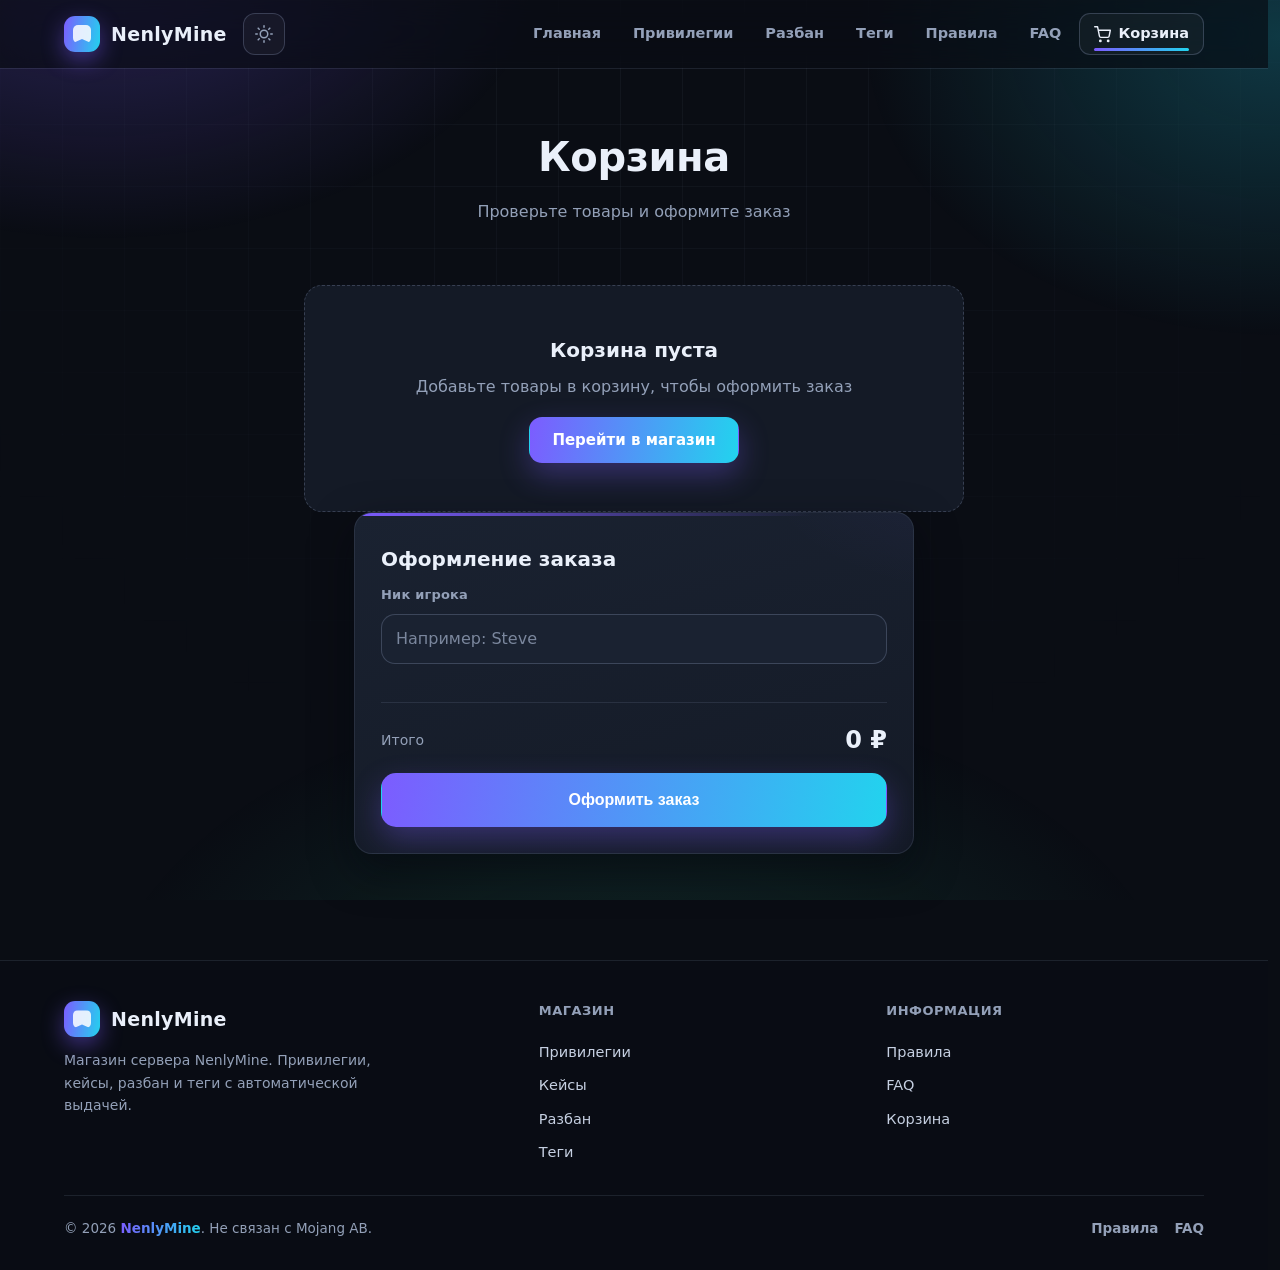
==== cart.html @ 116d7ca2 "Карточки: убрал описания (привилегии/разбан/теги), кнопки вровень; версии файлов для сброса кэша" ====
<!DOCTYPE html>
<html lang="ru">
<head>
    <meta charset="UTF-8">
    <meta name="viewport" content="width=device-width, initial-scale=1.0">
    <title>NenlyMine — Корзина</title>
    <link rel="stylesheet" href="style.css?v=12"><script>try{if(localStorage.getItem('nenlymine-theme')==='light'){document.documentElement.setAttribute('data-theme','light');}}catch(e){}</script>
</head>
<body>
    <header class="site-header">
        <div class="container">
            <a href="index.html" class="logo">
                <span class="logo-block"></span>
                <span class="logo-text">NenlyMine</span>
            </a>
            <button class="theme-toggle" id="themeToggle" type="button" aria-label="Переключить тему">
                <svg class="icon-moon" viewBox="0 0 24 24" width="18" height="18" fill="none" stroke="currentColor" stroke-width="2" stroke-linecap="round" stroke-linejoin="round"><path d="M21 12.79A9 9 0 1 1 11.21 3 7 7 0 0 0 21 12.79z"/></svg>
                <svg class="icon-sun" viewBox="0 0 24 24" width="18" height="18" fill="none" stroke="currentColor" stroke-width="2" stroke-linecap="round" stroke-linejoin="round"><circle cx="12" cy="12" r="5"/><line x1="12" y1="1" x2="12" y2="3"/><line x1="12" y1="21" x2="12" y2="23"/><line x1="4.22" y1="4.22" x2="5.64" y2="5.64"/><line x1="18.36" y1="18.36" x2="19.78" y2="19.78"/><line x1="1" y1="12" x2="3" y2="12"/><line x1="21" y1="12" x2="23" y2="12"/><line x1="4.22" y1="19.78" x2="5.64" y2="18.36"/><line x1="18.36" y1="5.64" x2="19.78" y2="4.22"/></svg>
            </button>
            <nav class="nav" id="siteNav">
                <a href="index.html">Главная</a>
                <a href="privileges.html">Привилегии</a>
                <a href="unban.html">Разбан</a>
                <a href="titles.html">Теги</a>
                <a href="rules.html">Правила</a>
                <a href="faq.html">FAQ</a>
                <a href="cart.html" class="active cart-link">
                    <svg viewBox="0 0 24 24" width="17" height="17" fill="none" stroke="currentColor" stroke-width="2" stroke-linecap="round" stroke-linejoin="round"><circle cx="9" cy="21" r="1"/><circle cx="20" cy="21" r="1"/><path d="M1 1h4l2.68 13.39a2 2 0 0 0 2 1.61h9.72a2 2 0 0 0 2-1.61L23 6H6"/></svg>
                    <span class="cart-label">Корзина</span>
                    <span id="cartBadge" class="cart-count" style="display:none"></span>
                </a>
            </nav>
            <button class="hamburger" id="menuToggle" type="button" aria-label="Открыть меню" aria-expanded="false">
                <svg class="icon-burger" viewBox="0 0 24 24" width="18" height="18" fill="none" stroke="currentColor" stroke-width="2" stroke-linecap="round"><line x1="4" y1="7" x2="20" y2="7"/><line x1="4" y1="12" x2="20" y2="12"/><line x1="4" y1="17" x2="20" y2="17"/></svg>
                <svg class="icon-close" viewBox="0 0 24 24" width="18" height="18" fill="none" stroke="currentColor" stroke-width="2" stroke-linecap="round"><line x1="6" y1="6" x2="18" y2="18"/><line x1="18" y1="6" x2="6" y2="18"/></svg>
            </button>
        </div>
    </header>

    <main>
        <section class="page-hero">
            <div class="container">
                <h1 class="page-hero-title">Корзина</h1>
                <p class="page-hero-sub">Проверьте товары и оформите заказ</p>
            </div>
        </section>

        <section class="section">
            <div class="container container-narrow">
                <div class="cart-page">
                    <div id="cartEmpty" class="cart-empty">
                        <h3>Корзина пуста</h3>
                        <p>Добавьте товары в корзину, чтобы оформить заказ</p>
                        <a href="privileges.html" class="btn btn-primary" style="margin-top:18px">Перейти в магазин</a>
                    </div>

                    <div id="cartList"></div>

                    <form id="orderForm" class="form-card">
                        <div class="card">
                            <h3 class="card-title">Оформление заказа</h3>

                            <div class="form-line">
                                <label for="nick">Ник игрока</label>
                                <input id="nick" name="nick" type="text" placeholder="Например: Steve" autocomplete="off" required>
                            </div>

                            <div id="qtyWrap" class="form-line" style="display:none">
                                <label for="qty">Количество кейсов</label>
                                <input id="qty" name="qty" type="number" min="1" max="999" value="1" inputmode="numeric">
                                <small class="form-hint">Применяется к каждому кейсу в корзине. С промокодом будет начислен бонус.</small>
                            </div>

                            <div id="promoWrap" class="form-line" style="display:none">
                                <label for="promo">Промокод</label>
                                <input id="promo" name="promo" type="text" placeholder="Необязательно" autocomplete="off" spellcheck="false">
                            </div>

                            <div class="cart-summary">
                                <div class="line">
                                    <span>Итого</span>
                                    <span class="price-total" id="cartSum">0 ₽</span>
                                </div>
                            </div>

                            <button type="submit" class="btn btn-primary btn-big">Оформить заказ</button>
                            <div id="orderResult" class="order-result"></div>
                        </div>
                    </form>
                </div>
            </div>
        </section>
    </main>

    <footer class="site-footer">
        <div class="container">
            <div class="footer-grid">
                <div class="footer-brand-col">
                    <a href="index.html" class="logo">
                        <span class="logo-block"></span>
                        <span class="logo-text">NenlyMine</span>
                    </a>
                    <p class="footer-about">Магазин сервера NenlyMine. Привилегии, кейсы, разбан и теги с автоматической выдачей.</p>
                </div>
                <div class="footer-col">
                    <h4>Магазин</h4>
                    <a href="privileges.html">Привилегии</a>
                    <a href="privileges.html#cases">Кейсы</a>
                    <a href="unban.html">Разбан</a>
                    <a href="titles.html">Теги</a>
                </div>
                <div class="footer-col">
                    <h4>Информация</h4>
                    <a href="rules.html">Правила</a>
                    <a href="faq.html">FAQ</a>
                    <a href="cart.html">Корзина</a>
                </div>
            </div>
            <div class="footer-bottom">
                <p class="footer-note">© 2026 <span class="footer-brand">NenlyMine</span>. Не связан с Mojang AB.</p>
                <div class="footer-links">
                    <a href="rules.html">Правила</a>
                    <a href="faq.html">FAQ</a>
                </div>
            </div>
        </div>
    </footer>

    <script src="script.js?v=2"></script>
</body>
</html>
---- style.css ----
/* ============================================================================
   NenlyMine — единая таблица стилей (рестайл v2)
   По умолчанию тёмная «неоновая» тема, светлая — при data-theme="light".
   Переключение темы в script.js / инлайновым скриптом в <head>.
   ========================================================================== */

/* ---------- Токены: тёмная тема (по умолчанию) ---------- */
:root {
    --bg: #0A0D14;
    --bg-2: #0E131C;
    --panel: #141A26;
    --panel-2: #1A2231;
    --panel-3: #202a3b;
    --border: rgba(148, 163, 196, 0.14);
    --border-strong: rgba(148, 163, 196, 0.28);
    --hover: rgba(255, 255, 255, 0.05);

    --text: #EAF0FA;
    --text-soft: #C6D0E2;
    --muted: #93A0B8;

    --a1: #7C5CFF;
    --a2: #22D3EE;
    --a3: #34D399;
    --gold: #F5C451;
    --red: #FF6B6B;

    --grad: linear-gradient(100deg, #7C5CFF, #22D3EE);
    --grad-warm: linear-gradient(100deg, #F5C451, #FF8A5B);
    --grad-main: var(--grad);

    --glow-a: rgba(124, 92, 255, 0.30);
    --glow-b: rgba(34, 211, 238, 0.22);
    --glow-c: rgba(52, 211, 153, 0.16);

    --shadow-soft: 0 16px 40px rgba(3, 6, 14, 0.5);
    --shadow-hover: 0 26px 60px rgba(3, 6, 14, 0.65);
    --shadow-color: rgba(3, 6, 14, 0.55);

    --header-bg: rgba(10, 13, 20, 0.72);
    --footer-bg: rgba(10, 13, 20, 0.55);
    --icon-btn-bg: rgba(255, 255, 255, 0.04);
    --badge-bg: rgba(255, 255, 255, 0.05);
    --green-soft: rgba(52, 211, 153, 0.14);
    --green-soft-i: rgba(124, 92, 255, 0.45);
    --mask-fade: var(--bg);

    --scroll-thumb: #2A3444;
    --scroll-thumb-hover: #3A4658;

    /* Цвета привилегий */
    --mc-green: #62D158;
    --mc-gold: #F5C451;
    --mc-cyan: #5EE7E7;
    --mc-yellow: #F0D54F;
    --mc-pink: #FF8CFF;
    --mc-purple: #C77AFF;
    --mc-light: #62D158;
    --mc-red: #FF6B6B;
    --mc-dark: #EAF0FA;

    --mc-premium: #62D158;
    --mc-creative: #F5C451;
    --mc-sraj: #5EE7E7;
    --mc-lord: #F0D54F;
    --mc-delux: #FF8CFF;
    --mc-tsar: #FFC94D;
    --mc-imperator: #C77AFF;
    --mc-legenda: #7CFF9E;
    --mc-povelitel: #FF6B6B;
    --mc-vlastelin: #B8C0D0;
    --mc-vladika: #35E0E0;

    --radius: 18px;
    color-scheme: dark;
}

/* ---------- Токены: светлая тема ---------- */
[data-theme="light"] {
    --bg: #F4F6FB;
    --bg-2: #EAEEF7;
    --panel: #FFFFFF;
    --panel-2: #F3F6FC;
    --panel-3: #E9EEF8;
    --border: #E3E8F2;
    --border-strong: #D2DAE9;
    --hover: rgba(20, 30, 60, 0.05);

    --text: #111725;
    --text-soft: #2C3547;
    --muted: #667388;

    --a1: #6A46F0;
    --a2: #0EA5B7;
    --a3: #1F9D6B;
    --gold: #B98500;
    --red: #D84A4A;

    --grad: linear-gradient(100deg, #6A46F0, #0EA5B7);
    --grad-warm: linear-gradient(100deg, #C98A00, #E8722E);

    --glow-a: rgba(106, 70, 240, 0.16);
    --glow-b: rgba(14, 165, 183, 0.14);
    --glow-c: rgba(31, 157, 107, 0.12);

    --shadow-soft: 0 14px 36px rgba(24, 34, 64, 0.10);
    --shadow-hover: 0 22px 54px rgba(24, 34, 64, 0.16);
    --shadow-color: rgba(24, 34, 64, 0.18);

    --header-bg: rgba(244, 246, 251, 0.82);
    --footer-bg: rgba(244, 246, 251, 0.7);
    --icon-btn-bg: #FFFFFF;
    --badge-bg: #EEF2FA;
    --green-soft: rgba(31, 157, 107, 0.12);
    --green-soft-i: rgba(106, 70, 240, 0.35);
    --mask-fade: var(--bg);

    --scroll-thumb: #CFD7E6;
    --scroll-thumb-hover: #B9C3D6;

    --mc-green: #2E8B2E;
    --mc-gold: #C97F00;
    --mc-cyan: #0FA3A3;
    --mc-yellow: #A98F15;
    --mc-pink: #C74FC7;
    --mc-purple: #8F3C9E;
    --mc-light: #2FA52F;
    --mc-red: #A02E2E;
    --mc-dark: #262A31;

    --mc-premium: #2E8B2E;
    --mc-creative: #C97F00;
    --mc-sraj: #0FA3A3;
    --mc-lord: #A98F15;
    --mc-delux: #C74FC7;
    --mc-tsar: #B07A00;
    --mc-imperator: #8F3C9E;
    --mc-legenda: #2E8B2E;
    --mc-povelitel: #A02E2E;
    --mc-vlastelin: #262A31;
    --mc-vladika: #0E7C7C;

    color-scheme: light;
}

/* ---------- Сброс и база ---------- */
* { margin: 0; padding: 0; box-sizing: border-box; }

html {
    -webkit-text-size-adjust: 100%;
    scroll-behavior: smooth;
    scroll-padding-top: 84px;
    -webkit-tap-highlight-color: transparent;
    /* Резервируем место под полосу прокрутки — иначе шапка «дёргается»
       на длинных страницах. */
    scrollbar-gutter: stable;
}

body {
    font-family: "Segoe UI", system-ui, -apple-system, Arial, sans-serif;
    background: var(--bg);
    color: var(--text);
    line-height: 1.6;
    overflow-x: hidden;
    transition: background .3s ease, color .3s ease;
    -webkit-font-smoothing: antialiased;
}

/* Декоративные неоновые пятна и сетка по фону */
body::before {
    content: ""; position: fixed; inset: 0; z-index: -2; pointer-events: none;
    background:
        radial-gradient(760px 520px at 8% -8%, var(--glow-a), transparent 60%),
        radial-gradient(720px 520px at 100% 4%, var(--glow-b), transparent 58%),
        radial-gradient(900px 600px at 50% 118%, var(--glow-c), transparent 62%);
}
body::after {
    content: ""; position: fixed; inset: 0; z-index: -1; pointer-events: none;
    background-image:
        linear-gradient(var(--border) 1px, transparent 1px),
        linear-gradient(90deg, var(--border) 1px, transparent 1px);
    background-size: 62px 62px;
    mask-image: radial-gradient(circle at 50% 0%, #000 0%, transparent 75%);
    -webkit-mask-image: radial-gradient(circle at 50% 0%, #000 0%, transparent 75%);
    opacity: .5;
}

/* ---------- Живой фон: плавающие пятна + мерцающие точки ---------- */
.bgfx { position: fixed; inset: 0; z-index: -1; overflow: hidden; pointer-events: none; }
.bg-orb {
    position: absolute; display: block; width: 520px; height: 520px;
    border-radius: 50%; filter: blur(95px); mix-blend-mode: screen;
    opacity: .42; will-change: transform;
}
[data-theme="light"] .bg-orb { mix-blend-mode: normal; opacity: .28; }

@keyframes orbDrift {
    0% { transform: translate3d(0, 0, 0) scale(1); }
    50% { transform: translate3d(48px, 34px, 0) scale(1.12); }
    100% { transform: translate3d(-38px, 64px, 0) scale(.94); }
}
.bg-orb:nth-of-type(1) { top: -150px; left: -130px; background: var(--a1);
    animation: orbDrift 27s ease-in-out infinite alternate; }
.bg-orb:nth-of-type(2) { top: 22%; right: -180px; background: var(--a2);
    animation: orbDrift 32s ease-in-out infinite alternate-reverse; }
.bg-orb:nth-of-type(3) { bottom: -190px; left: 32%; background: var(--a3);
    animation: orbDrift 38s ease-in-out infinite alternate; }

@keyframes bgTwinkle {
    0%, 100% { opacity: .16; transform: scale(.75); }
    50% { opacity: .55; transform: scale(1.3); }
}
.bg-dot {
    position: absolute; display: block; border-radius: 50%;
    background: currentColor; color: var(--text-soft);
    animation: bgTwinkle 4s ease-in-out infinite;
}

::selection { background: rgba(124, 92, 255, .35); color: #fff; }

/* Скроллбар */
::-webkit-scrollbar { width: 12px; height: 12px; }
::-webkit-scrollbar-track { background: transparent; }
::-webkit-scrollbar-thumb { background: var(--scroll-thumb); border-radius: 10px; border: 3px solid var(--bg); }
::-webkit-scrollbar-thumb:hover { background: var(--scroll-thumb-hover); }

/* ---------- Типографика-утилиты ---------- */
.grad-text {
    background: var(--grad);
    background-size: 200% auto;
    -webkit-background-clip: text; background-clip: text;
    color: transparent;
    animation: gradFlow 7s linear infinite;
}

@keyframes gradFlow {
    0% { background-position: 0% 50%; }
    100% { background-position: 200% 50%; }
}

/* ---------- Кнопки ---------- */
.btn {
    display: inline-flex; align-items: center; justify-content: center; gap: 8px;
    min-height: 46px; padding: 0 22px; border-radius: 13px;
    font-weight: 700; font-size: 15px; line-height: 1; text-decoration: none;
    cursor: pointer; border: 1px solid transparent;
    transition: transform .15s, box-shadow .2s, background .2s, color .2s, border-color .2s;
}
.btn:active { transform: translateY(1px); }
.btn:disabled { opacity: .55; cursor: wait; }

.btn-primary,
.btn-buy {
    position: relative; overflow: hidden;
    background: var(--grad); color: #fff;
    box-shadow: 0 12px 30px rgba(124, 92, 255, .32);
}
.btn-primary:hover,
.btn-buy:hover { box-shadow: 0 16px 40px rgba(124, 92, 255, .5); transform: translateY(-1px); }
.btn-primary::after,
.btn-buy::after {
    content: ""; position: absolute; top: 0; bottom: 0; left: -70%; width: 45%;
    background: linear-gradient(105deg, transparent, rgba(255, 255, 255, .38), transparent);
    transform: skewX(-20deg);
    transition: left .55s ease;
}
.btn-primary:hover::after,
.btn-buy:hover::after { left: 135%; }

.btn-outline {
    background: var(--icon-btn-bg); border-color: var(--border-strong); color: var(--text);
}
.btn-outline:hover { border-color: var(--a2); color: var(--text); background: var(--hover); }

.btn-give { background: var(--grad-warm); color: #fff; }
.btn-cart { background: var(--panel); border-color: var(--border-strong); color: var(--text); }
.btn-cart:hover { border-color: var(--a2); }
.btn-big { min-height: 54px; padding: 0 32px; font-size: 16px; border-radius: 15px; }

.btn-copy {
    background: var(--icon-btn-bg); border-color: var(--border-strong); color: var(--text);
    min-height: 42px; padding: 0 16px; font-size: 14px;
}
.btn-copy:hover { border-color: var(--a3); color: var(--text); }

/* ---------- Контейнеры и сетки ---------- */
.container { width: 100%; max-width: 1180px; margin: 0 auto; padding: 0 20px; }
.container-narrow { max-width: 860px; }

.grid { display: grid; gap: 22px; grid-template-columns: repeat(auto-fill, minmax(258px, 1fr)); }
.grid-4 { grid-template-columns: repeat(auto-fill, minmax(248px, 1fr)); }
.grid-whole { grid-template-columns: 1fr; }
.grid-3 { grid-template-columns: repeat(auto-fill, minmax(300px, 1fr)); }
.grid-servers { grid-template-columns: minmax(0, 1fr); max-width: 680px; margin: 0 auto; }

/* ---------- Шапка ---------- */
.site-header {
    position: sticky; top: 0; z-index: 100;
    background: transparent;
    border-bottom: 1px solid var(--border);
    transition: border-color .3s ease, box-shadow .3s ease;
}
.site-header.is-scrolled {
    border-bottom-color: var(--border-strong);
    box-shadow: 0 10px 34px rgba(3, 6, 14, .38);
}
.site-header::before {
    content: ""; position: absolute; inset: 0; z-index: -1;
    background: var(--header-bg);
    backdrop-filter: blur(16px) saturate(140%);
    -webkit-backdrop-filter: blur(16px) saturate(140%);
}
.site-header .container {
    display: flex; align-items: center; gap: 16px; min-height: 68px;
}

.logo { display: flex; align-items: center; gap: 11px; text-decoration: none; color: var(--text); font-weight: 800; font-size: 19px; }
.logo:focus-visible { outline: 2px solid var(--green-soft-i); outline-offset: 3px; border-radius: 8px; }
.logo-block {
    width: 36px; height: 36px; border-radius: 11px;
    background: var(--grad);
    box-shadow: 0 8px 22px rgba(124, 92, 255, .45);
    position: relative;
}
.logo-block::after {
    content: ""; position: absolute; inset: 9px; border-radius: 5px;
    background: rgba(255,255,255,.85);
    clip-path: polygon(0 0, 100% 0, 100% 100%, 50% 78%, 0 100%);
}
.logo-text { letter-spacing: .3px; }

/* ---------- Навигация ---------- */
.nav { display: flex; align-items: center; gap: 4px; margin-left: auto; }
.nav a {
    position: relative; display: inline-flex; align-items: center; gap: 7px;
    padding: 9px 14px; border-radius: 11px;
    color: var(--muted); text-decoration: none;
    font-size: 14.5px; font-weight: 600;
    transition: color .2s, background .2s;
}
.nav a:hover { color: var(--text); background: var(--hover); }
.nav a.active { color: var(--text); }
.nav a.active::after {
    content: ""; position: absolute; left: 14px; right: 14px; bottom: 3px;
    height: 3px; border-radius: 3px; background: var(--grad);
}

/* ---------- Переключатель темы / корзина ---------- */
.theme-toggle, .cart-link {
    display: inline-flex; align-items: center; justify-content: center;
    width: 42px; height: 42px; border-radius: 12px;
    border: 1px solid var(--border-strong);
    background: var(--icon-btn-bg); color: var(--muted); cursor: pointer;
    transition: color .2s, border-color .2s, background .2s, transform .15s;
}
.theme-toggle:hover, .cart-link:hover { color: var(--text); border-color: var(--a2); background: var(--hover); }
.theme-toggle { position: relative; }
.theme-toggle svg, .cart-link svg { pointer-events: none; }
.theme-toggle .icon-sun, .theme-toggle .icon-moon { top: 50%; left: 50%; margin: -9px 0 0 -9px; }

.icon-sun, .icon-moon {
    position: absolute;
    transition: opacity .35s ease, transform .45s cubic-bezier(.3,.8,.3,1);
    pointer-events: none;
}
.icon-sun { opacity: 1; transform: scale(1) rotate(0deg); }
.icon-moon { opacity: 0; transform: scale(.4) rotate(-90deg); }
[data-theme="light"] .icon-sun { opacity: 0; transform: scale(.4) rotate(90deg); }
[data-theme="light"] .icon-moon { opacity: 1; transform: scale(1) rotate(0deg); }

/* Ссылка на корзину — с текстом */
.cart-link { width: auto; gap: 8px; padding: 0 14px; position: relative; font-size: 14px; font-weight: 700; color: var(--text); }
.cart-count {
    display: inline-flex; align-items: center; justify-content: center;
    min-width: 20px; height: 20px; padding: 0 6px;
    border-radius: 10px; background: var(--grad);
    color: #fff; font-size: 11.5px; font-weight: 800;
}
.cart-count.empty { display: none; }

/* ---------- Гамбургер ---------- */
.hamburger {
    display: none;
    width: 42px; height: 42px; border-radius: 12px;
    border: 1px solid var(--border-strong);
    background: var(--icon-btn-bg); color: var(--text);
    align-items: center; justify-content: center; cursor: pointer;
}
.hamburger svg { pointer-events: none; }
.icon-burger { display: block; }
.icon-close { display: none; }
.hamburger.active .icon-burger { display: none; }
.hamburger.active .icon-close { display: block; }

/* ---------- Соцсети в основном экране ---------- */
.hero-socials { margin-top: 26px; }
.hero-socials-inner { display: flex; align-items: center; gap: 12px; }
.hero-socials-label {
    font-size: 12.5px; letter-spacing: .04em; text-transform: uppercase;
    color: var(--text-soft); opacity: .75; margin-right: 2px;
}
.hs {
    width: 46px; height: 46px; border-radius: 14px;
    display: inline-flex; align-items: center; justify-content: center;
    border: 1px solid var(--border-strong);
    background: var(--icon-btn-bg); color: var(--text-soft);
    transition: color .2s, border-color .2s, transform .18s, box-shadow .2s;
}
.hs svg { pointer-events: none; }
.hs.s-vk { --brand: #2688EB; }
.hs.s-tg { --brand: #2AABEE; }
.hs.s-ds { --brand: #5865F2; }
.hs:hover { transform: translateY(-2px); color: var(--brand); border-color: var(--brand);
    box-shadow: 0 8px 22px color-mix(in srgb, var(--brand) 35%, transparent); }

/* =========================================================================
   Главная: hero, статистика, секции, карточки
   ========================================================================= */

/* ---------- Hero ---------- */
.hero { position: relative; padding: 76px 0 60px; }
.hero .container { display: grid; grid-template-columns: 1.1fr .9fr; gap: 44px; align-items: center; }
.hero-eyebrow {
    display: inline-flex; align-items: center; gap: 8px;
    padding: 7px 14px; border-radius: 999px; margin-bottom: 18px;
    border: 1px solid var(--border-strong); background: var(--icon-btn-bg);
    font-size: 12.5px; font-weight: 700; letter-spacing: .5px; text-transform: uppercase; color: var(--muted);
}
.hero-eyebrow .dot { width: 8px; height: 8px; border-radius: 50%; background: var(--a3); box-shadow: 0 0 0 4px var(--green-soft); }
.hero-title { font-size: clamp(34px, 5vw, 54px); line-height: 1.1; font-weight: 800; letter-spacing: -.5px; margin-bottom: 18px; }
.hero-sub { color: var(--muted); font-size: 17px; line-height: 1.65; max-width: 540px; margin-bottom: 28px; }
.hero-buttons { display: flex; gap: 14px; flex-wrap: wrap; margin-bottom: 26px; }

/* Блок IP сервера */
.ip-box {
    display: inline-flex; align-items: center; gap: 16px;
    padding: 12px 12px 12px 18px; border-radius: 15px;
    border: 1px solid var(--border-strong);
    background: var(--icon-btn-bg);
    box-shadow: var(--shadow-soft);
}
.ip-rows { display: flex; flex-direction: column; gap: 8px; }
.ip-row { display: flex; align-items: baseline; gap: 10px; }
.ip-box .ip-label {
    font-size: 12px; font-weight: 700; color: var(--muted);
    text-transform: uppercase; letter-spacing: .5px;
    min-width: 84px; flex-shrink: 0;
}
.ip-box code {
    font-family: ui-monospace, "Cascadia Code", Consolas, monospace;
    font-size: 15px; font-weight: 700; color: var(--text);
}
.ip-copied { color: var(--a3); font-weight: 800; }

/* Правая «фишка» hero — стеклянная панель */
.hero-panel {
    position: relative;
    border: 1px solid var(--border);
    border-radius: 24px;
    background: linear-gradient(160deg, var(--panel-2), var(--panel));
    box-shadow: var(--shadow-soft);
    padding: 22px;
    overflow: hidden;
}
.hero-panel::before {
    content: ""; position: absolute; inset: -40% -10% auto; height: 60%;
    background: radial-gradient(circle at 30% 0%, var(--glow-a), transparent 60%);
    pointer-events: none;
}
.hero-panel-title { font-size: 13px; font-weight: 800; letter-spacing: .6px; text-transform: uppercase; color: var(--muted); margin-bottom: 14px; }
.hero-mini { display: flex; align-items: center; gap: 14px; padding: 13px 14px; border-radius: 14px; border: 1px solid var(--border); background: var(--panel); }
.hero-mini + .hero-mini { margin-top: 10px; }
.hero-mini .thumb { width: 46px; height: 46px; font-size: 18px; margin: 0; }
.hero-mini-body { flex: 1; min-width: 0; }
.hero-mini-name { font-weight: 800; font-size: 15px; }
.hero-mini-meta { font-size: 12.5px; color: var(--muted); }
.hero-mini-price { font-weight: 800; color: var(--a2); font-size: 15px; white-space: nowrap; }

/* ---------- Полоса статистики ---------- */
.stats { padding: 8px 0 4px; }
.stats-grid {
    display: grid; grid-template-columns: repeat(4, 1fr); gap: 14px;
    padding: 20px; border-radius: 20px;
    border: 1px solid var(--border); background: var(--panel);
    box-shadow: var(--shadow-soft);
}
.stat { text-align: center; padding: 6px 10px; }
.stat + .stat { border-left: 1px solid var(--border); }
.stat-num { display: block; font-size: 30px; font-weight: 800; letter-spacing: -.5px;
    background: var(--grad); background-size: 200% auto;
    -webkit-background-clip: text; background-clip: text; color: transparent;
    animation: gradFlow 7s linear infinite; }
.stat-label { font-size: 13px; color: var(--muted); font-weight: 600; }

/* ---------- Секции ---------- */
.section { padding: 30px 0 60px; }
.section-head { margin-bottom: 26px; }
.section-title { font-size: clamp(22px, 3vw, 30px); font-weight: 800; letter-spacing: -.3px; margin-bottom: 8px; }
.section-sub { color: var(--muted); }
.section-alt { position: relative; padding: 40px 0 60px; }
.section-alt::before {
    content: ""; position: absolute; inset: 0; z-index: -1;
    background:
        radial-gradient(700px 300px at 12% 0%, var(--glow-a), transparent 62%),
        radial-gradient(700px 320px at 92% 100%, var(--glow-b), transparent 62%);
}
.section-more { display: flex; justify-content: center; margin-top: 26px; }

/* ---------- Карточки (общее) ---------- */
.card {
    --c: var(--a1);
    position: relative; display: flex; flex-direction: column;
    padding: 24px 22px 26px;
    border-radius: var(--radius);
    border: 1px solid var(--border);
    background: linear-gradient(165deg, var(--panel-2), var(--panel));
    box-shadow: var(--shadow-soft);
    overflow: hidden;
    transition: transform .22s cubic-bezier(.2,.75,.3,1), box-shadow .22s, border-color .22s;
}
.card::before {
    content: ""; position: absolute; top: 0; left: 0; right: 0; height: 3px;
    background: linear-gradient(90deg, var(--c, var(--a1)), transparent 82%);
}
.card::after {
    content: ""; position: absolute; inset: 0; pointer-events: none; opacity: .07;
    background: radial-gradient(360px 180px at 118% -12%, var(--c, var(--a1)), transparent 70%);
}
.card:hover { transform: translateY(-6px); box-shadow: var(--shadow-hover); border-color: var(--border-strong); }

.card-link { text-decoration: none; color: inherit; }
.card-link:hover { transform: translateY(-6px); }

.card-badge {
    position: absolute; top: 16px; right: 16px;
    font-size: 11.5px; font-weight: 800; letter-spacing: .5px;
    padding: 5px 11px; border-radius: 999px;
    background: var(--badge-bg); color: var(--c, var(--gold));
    border: 1px solid var(--border-strong); text-transform: uppercase;
}

.card-title { font-size: 20px; font-weight: 800; margin: 4px 0 10px; }
.card-desc { color: var(--muted); font-size: 14.5px; line-height: 1.55; flex: 1; }
.card-price { font-size: 26px; font-weight: 800; margin: 16px 0 14px; }
.card-price small { font-size: 13px; color: var(--muted); font-weight: 600; }
/* Цена и кнопка прижаты к низу — кнопки «В корзину» на одном уровне */
.card > .card-price,
.card > .btn { margin-top: auto; }
.card-link-go {
    display: inline-flex; align-items: center; gap: 6px; margin-top: 16px;
    font-weight: 700; color: var(--a2); font-size: 14.5px;
}
.card-link-go::after { content: "→"; transition: transform .2s; }
.card-link:hover .card-link-go::after { transform: translateX(4px); }

/* Плитка-иконка */
.thumb {
    width: 56px; height: 56px; border-radius: 15px;
    display: flex; align-items: center; justify-content: center;
    font-size: 24px; font-weight: 800; color: #fff; margin-bottom: 16px;
    box-shadow: 0 10px 24px var(--shadow-color);
    flex-shrink: 0;
}
[data-theme="light"] .thumb { color: #fff; }

/* Категории магазина */
.cat-card { min-height: 210px; }
.cat-card .card-desc { flex: 0; }

/* Список возможностей привилегий */
.card-features { list-style: none; display: flex; flex-direction: column; gap: 9px; margin: 6px 0 4px; }
.card-features li { display: flex; gap: 10px; align-items: flex-start; color: var(--text-soft); font-size: 14.5px; }
.card-features li::before { content: "✓"; color: var(--a3); font-weight: 800; flex-shrink: 0; }

/* Карточка-«мини» в популярном */
.card .buy-row { display: flex; gap: 10px; margin-top: 4px; }
.card .buy-row .btn { flex: 1; }

/* ---------- Цветные заголовки привилегий ---------- */
.card-title.premium { color: var(--mc-premium); }
.card-title.creative { color: var(--mc-creative); }
.card-title.straj, .card-title.guard { color: var(--mc-sraj); }
.card-title.lord { color: var(--mc-lord); }
.card-title.delux, .card-title.deluxe { color: var(--mc-delux); }
.card-title.tsar, .card-title.king { color: var(--mc-tsar); }
.card-title.imperator, .card-title.emperor { color: var(--mc-imperator); }
.card-title.legenda, .card-title.legend { color: var(--mc-legenda); }
.card-title.povelitel, .card-title.overlord { color: var(--mc-povelitel); }
.card-title.vlastelin, .card-title.master { color: var(--mc-vlastelin); }
.card-title.vladika, .card-title.sovereign { color: var(--mc-vladika); }
.card-title.helper { color: var(--mc-gold); }

/* ---------- «Почему мы» / фичи ---------- */
.feature { display: flex; gap: 14px; align-items: flex-start; padding: 20px; border-radius: 16px;
    border: 1px solid var(--border); background: var(--panel); box-shadow: var(--shadow-soft); }
.feature-icon { width: 44px; height: 44px; border-radius: 12px; flex-shrink: 0;
    display: inline-flex; align-items: center; justify-content: center; font-size: 20px;
    background: var(--grad); color: #fff; box-shadow: 0 8px 20px rgba(124,92,255,.35); }
.feature h3 { font-size: 16px; font-weight: 800; margin-bottom: 4px; }
.feature p { color: var(--muted); font-size: 14px; line-height: 1.55; }

/* ---------- Серверы ---------- */
.server { display: flex; flex-direction: column; gap: 12px; padding: 22px;
    border-radius: var(--radius); border: 1px solid var(--border);
    background: linear-gradient(165deg, var(--panel-2), var(--panel)); box-shadow: var(--shadow-soft); }
.server-top { display: flex; align-items: center; justify-content: space-between; gap: 12px; }
.server-name { font-size: 18px; font-weight: 800; }
.server-mode { font-size: 12.5px; color: var(--muted); }
.server-ip { display: flex; align-items: center; gap: 10px; padding: 10px 12px; border-radius: 12px;
    border: 1px dashed var(--border-strong); background: var(--icon-btn-bg); }
.server-ip-fields { display: flex; flex-direction: column; gap: 6px; flex: 1; min-width: 0; }
.server-ip-row { display: flex; align-items: baseline; gap: 10px; }
.server-ip-label { font-size: 11.5px; font-weight: 700; color: var(--muted); text-transform: uppercase;
    letter-spacing: .5px; min-width: 58px; flex-shrink: 0; }
.server-ip code { font-family: ui-monospace, Consolas, monospace; font-weight: 700; font-size: 14px; }
.server-tags { display: flex; gap: 8px; flex-wrap: wrap; }
.tag-chip { font-size: 12px; font-weight: 700; padding: 4px 10px; border-radius: 999px;
    background: var(--badge-bg); border: 1px solid var(--border); color: var(--muted); }
.status-dot { display: inline-flex; align-items: center; gap: 7px; font-size: 12.5px; font-weight: 700; color: var(--a3); }
.status-dot::before { content: ""; width: 8px; height: 8px; border-radius: 50%; background: var(--a3); box-shadow: 0 0 0 4px var(--green-soft); }

/* ---------- Hero внутренних страниц ---------- */
.page-hero { padding: 56px 0 30px; text-align: center; }
.page-hero-title { font-size: clamp(28px, 4vw, 40px); font-weight: 800; letter-spacing: -.4px; margin-bottom: 10px; }
.page-hero-sub { color: var(--muted); font-size: 16px; max-width: 720px; margin: 0 auto; }

/* ---------- Футер ---------- */
.site-footer { margin-top: 46px; border-top: 1px solid var(--border);
    padding: 40px 0 30px; background: var(--footer-bg); }
.footer-grid { display: grid; grid-template-columns: 1.4fr 1fr 1fr; gap: 30px; margin-bottom: 26px; }
.footer-brand-col .logo { margin-bottom: 12px; }
.footer-about { color: var(--muted); font-size: 14px; line-height: 1.6; max-width: 360px; }
.footer-col h4 { font-size: 13px; font-weight: 800; letter-spacing: .5px; text-transform: uppercase; color: var(--muted); margin-bottom: 14px; }
.footer-col a { display: block; color: var(--text-soft); text-decoration: none; font-size: 14.5px; padding: 5px 0; }
.footer-col a:hover { color: var(--a2); }
.socials { display: flex; gap: 10px; margin-top: 16px; }
.socials a { width: 40px; height: 40px; border-radius: 12px; display: inline-flex; align-items: center; justify-content: center;
    border: 1px solid var(--border-strong); background: var(--icon-btn-bg); color: var(--text-soft); transition: color .2s, border-color .2s, transform .15s; }
.socials a:hover { color: var(--a2); border-color: var(--a2); transform: translateY(-2px); }
.footer-bottom { display: flex; align-items: center; justify-content: space-between; gap: 16px; flex-wrap: wrap;
    padding-top: 22px; border-top: 1px solid var(--border); }
.footer-note { color: var(--muted); font-size: 13.5px; }
.footer-brand { font-weight: 800; background: var(--grad); -webkit-background-clip: text; background-clip: text; color: transparent; }
.footer-links { display: flex; gap: 16px; flex-wrap: wrap; }
.footer-links a { color: var(--muted); text-decoration: none; font-size: 13.5px; font-weight: 600; }
.footer-links a:hover { color: var(--text); }

/* ---------- Хлебные крошки ---------- */
.breadcrumbs { display: flex; align-items: center; gap: 7px; flex-wrap: wrap;
    color: var(--muted); font-size: 13px; margin-bottom: 14px; }
.breadcrumbs a { color: var(--muted); text-decoration: none; font-weight: 600; }
.breadcrumbs a:hover { color: var(--text); }
.breadcrumbs .sep { opacity: .45; }
.breadcrumbs .current { color: var(--text); font-weight: 600; }

/* ---------- Формы ---------- */
.form-card { max-width: 560px; margin: 0 auto; }
.form-card .card { padding: 26px; }
.form-line { margin-bottom: 18px; }
.form-line label { display: block; font-size: 13px; font-weight: 700; color: var(--muted); margin-bottom: 8px; letter-spacing: .2px; }
.form-line .hint { font-size: 12px; color: var(--muted); margin-top: 6px; }
.form-hint { display: block; margin-top: 6px; font-size: 12.5px; font-weight: 500; color: var(--muted); line-height: 1.5; }

input[type="text"], input[type="email"], input[type="password"],
input[type="number"], input[type="tel"], select, textarea {
    width: 100%; min-height: 50px; padding: 12px 14px;
    border: 1px solid var(--border-strong); border-radius: 14px;
    background: var(--panel-2); color: var(--text);
    font-size: 16px; font-family: inherit;
    transition: border-color .2s, box-shadow .2s, background .2s;
}
input::placeholder, textarea::placeholder { color: var(--muted); opacity: .8; }
input:focus, select:focus, textarea:focus {
    outline: none; border-color: var(--a1);
    box-shadow: 0 0 0 4px rgba(124, 92, 255, .18);
}
textarea { min-height: 108px; resize: vertical; }
.input-row { display: flex; gap: 12px; }
.input-row .form-line { flex: 1; }
.form-actions { display: flex; gap: 12px; align-items: center; margin-top: 8px; }
.form-actions .btn { flex: 1; }

/* ---------- Правила ---------- */
.rules-block { display: flex; flex-direction: column; gap: 16px; max-width: 820px; margin: 0 auto 34px; }
.rules-title { font-size: 22px; font-weight: 800; margin-bottom: 6px; display: flex; align-items: center; gap: 12px; }
.rules-title .num { width: 36px; height: 36px; border-radius: 11px; flex-shrink: 0;
    display: inline-flex; align-items: center; justify-content: center;
    font-size: 16px; font-weight: 800; color: #fff; background: var(--grad); }
.rule-item { display: grid; grid-template-columns: auto 1fr auto; align-items: start; gap: 14px;
    padding: 15px 18px; border: 1px solid var(--border);
    background: var(--panel); border-radius: 14px; transition: border-color .2s, transform .15s; }
.rule-item:hover { border-color: var(--border-strong); transform: translateX(2px); }
.rule-num { font-size: 13px; font-weight: 800; color: var(--a2);
    background: rgba(34, 211, 238, .12); border-radius: 9px; padding: 4px 9px; flex-shrink: 0; white-space: nowrap; }
.rule-text { color: var(--text-soft); font-size: 14.5px; line-height: 1.55; }
.rule-pun { font-size: 13px; font-weight: 700; color: var(--red); white-space: nowrap; text-align: right; }
.rule-split { display: flex; flex-direction: column; gap: 8px; }

/* ---------- FAQ ---------- */
.faq-block { max-width: 760px; margin: 0 auto; display: flex; flex-direction: column; gap: 12px; }
.faq-item { border: 1px solid var(--border); border-radius: 15px; overflow: hidden;
    background: var(--panel); transition: border-color .2s, transform .2s; }
.faq-item:hover { border-color: var(--border-strong); transform: translateY(-2px); }
.faq-q { width: 100%; display: flex; align-items: center; gap: 12px; padding: 17px 18px;
    background: none; border: 0; color: var(--text); font-size: 15.5px;
    font-weight: 700; font-family: inherit; text-align: left; cursor: pointer; }
.faq-q .faq-arrow { margin-left: auto; transition: transform .25s, color .25s; color: var(--muted); flex-shrink: 0;
    width: 20px; height: 20px; border-radius: 6px; position: relative; }
.faq-q .faq-arrow::before {
    content: ""; position: absolute; inset: 0;
    background: currentColor;
    -webkit-mask: url("data:image/svg+xml,%3Csvg xmlns='http://www.w3.org/2000/svg' viewBox='0 0 24 24' fill='none' stroke='%23000' stroke-width='2.4' stroke-linecap='round' stroke-linejoin='round'%3E%3Cpath d='m6 9 6 6 6-6'/%3E%3C/svg%3E") center / 18px 18px no-repeat;
    mask: url("data:image/svg+xml,%3Csvg xmlns='http://www.w3.org/2000/svg' viewBox='0 0 24 24' fill='none' stroke='%23000' stroke-width='2.4' stroke-linecap='round' stroke-linejoin='round'%3E%3Cpath d='m6 9 6 6 6-6'/%3E%3C/svg%3E") center / 18px 18px no-repeat;
}
.faq-item.open .faq-arrow { transform: rotate(180deg); color: var(--a2); }
.faq-a { display: grid; grid-template-rows: 0fr;
    transition: grid-template-rows .38s cubic-bezier(.2,.75,.3,1); }
.faq-a p { overflow: hidden; min-height: 0; padding: 0 18px 17px; margin: 0;
    color: var(--muted); font-size: 14px; line-height: 1.65; }
.faq-item.open .faq-a { grid-template-rows: 1fr; }

/* ---------- Корзина ---------- */
.cart-page { max-width: 660px; margin: 0 auto; }
.cart-widget { position: fixed; right: 18px; bottom: 18px; z-index: 150; display: inline-flex; align-items: center; gap: 10px; }
.cart-widget .cart-count { position: static; }

.cart-item { display: flex; align-items: center; gap: 14px;
    padding: 14px 16px; border: 1px solid var(--border);
    background: var(--panel); border-radius: 14px; margin-bottom: 10px; }
.cart-item .thumb { width: 46px; height: 46px; font-size: 18px; border-radius: 12px; margin: 0; }
.cart-item-info { flex: 1; min-width: 0; }
.cart-item-name { font-size: 14.5px; font-weight: 700; }
.cart-item-meta { font-size: 12.5px; color: var(--muted); margin-top: 3px; }
.cart-item .cart-del { flex-shrink: 0; width: 34px; height: 34px; border-radius: 10px;
    display: inline-flex; align-items: center; justify-content: center;
    border: 1px solid var(--border); background: none; color: var(--muted); font-size: 18px;
    cursor: pointer; transition: color .2s, border-color .2s, background .2s; }
.cart-item .cart-del:hover { color: var(--red); border-color: color-mix(in srgb, var(--red) 50%, transparent); }

.cart-empty { text-align: center; padding: 48px 20px; color: var(--muted);
    border: 1px dashed var(--border-strong); border-radius: var(--radius); background: var(--panel); }
.cart-empty h3 { color: var(--text); font-size: 20px; font-weight: 800; margin-bottom: 8px; }
.cart-summary { margin-top: 20px; padding-top: 18px; border-top: 1px solid var(--border); }
.cart-summary .line { display: flex; align-items: center; justify-content: space-between;
    font-size: 14px; margin-bottom: 14px; color: var(--muted); }
.cart-summary .line .price-total { font-size: 24px; font-weight: 800; color: var(--text); }
.cart-summary .line.old .price-old { text-decoration: line-through; color: var(--muted); font-size: 16px; }
.cart-summary .line.discount .discount-val { color: var(--a3); font-weight: 800; }

/* Промокод */
.promo-field { display: flex; gap: 10px; align-items: center; }
.promo-field input { flex: 1; text-transform: uppercase; }
.promo-field .btn { flex-shrink: 0; padding: 0 20px; min-height: 50px; }
.promo-msg { margin-top: 10px; font-size: 13px; font-weight: 700; }
.promo-msg.ok { color: var(--a3); }
.promo-msg.bad { color: var(--red); }

/* Тип товара в корзине */
.cart-kind { flex-shrink: 0; display: inline-flex; align-items: center; justify-content: center;
    min-width: 78px; padding: 6px 10px; border-radius: 10px;
    font-size: 11.5px; font-weight: 800; letter-spacing: .3px; text-transform: uppercase;
    border: 1px solid var(--border); background: var(--badge-bg); color: var(--muted); }
.cart-kind.is-group { color: var(--a2); border-color: color-mix(in srgb, var(--a2) 40%, transparent); }
.cart-kind.is-case { color: var(--gold); border-color: color-mix(in srgb, var(--gold) 40%, transparent); }
.cart-kind.is-tag { color: var(--mc-pink); border-color: color-mix(in srgb, var(--mc-pink) 40%, transparent); }

/* ---------- Результат оформления / тост ---------- */
.order-result { display: none; margin-top: 16px; padding: 13px 16px; border-radius: 12px;
    font-size: 14px; font-weight: 700; line-height: 1.5;
    border: 1px solid var(--border); background: var(--hover); color: var(--text); }
.order-result.ok { color: var(--a3); border-color: color-mix(in srgb, var(--a3) 40%, transparent); background: var(--green-soft); }
.order-result.bad { color: var(--red); border-color: color-mix(in srgb, var(--red) 40%, transparent); background: color-mix(in srgb, var(--red) 12%, transparent); }

.toast { position: fixed; left: 50%; bottom: 26px; transform: translate(-50%, 20px);
    z-index: 300; max-width: min(92vw, 460px); padding: 13px 20px; border-radius: 14px;
    background: var(--panel-2); color: var(--text);
    border: 1px solid var(--border-strong); box-shadow: var(--shadow-hover);
    font-size: 14px; font-weight: 700; text-align: center;
    opacity: 0; pointer-events: none; transition: opacity .25s, transform .25s; }
.toast.show { opacity: 1; transform: translate(-50%, 0); }

/* ---------- Служебное ---------- */
.btn-add-cart { cursor: pointer; }
.btn-add-cart.is-added { border-color: var(--a3); color: var(--a3); }

/* ---------- Анимации ---------- */
@keyframes fadeUp {
    from { opacity: 0; transform: translateY(20px); }
    to { opacity: 1; transform: none; }
}

/* Появление hero при загрузке */
.hero .hero-copy > * { animation: fadeUp .6s ease both; }
.hero .hero-copy > *:nth-child(2) { animation-delay: .08s; }
.hero .hero-copy > *:nth-child(3) { animation-delay: .16s; }
.hero .hero-copy > *:nth-child(4) { animation-delay: .24s; }
.hero .hero-copy > *:nth-child(5) { animation-delay: .32s; }
.hero .hero-copy > *:nth-child(6) { animation-delay: .4s; }
.hero-panel { animation: fadeUp .65s cubic-bezier(.2,.7,.3,1) .18s both; }
.stats-grid { animation: fadeUp .55s ease .28s both; }
.page-hero .page-hero-title, .page-hero .page-hero-sub { animation: fadeUp .55s ease both; }
.page-hero .page-hero-sub { animation-delay: .1s; }
.page-hero .hero-socials { animation: fadeUp .55s ease .2s both; }

/* Плавное появление карточек: JS ставит --i для ступенчатой задержки */
html.js .grid > * {
    opacity: 0;
    animation: fadeUp .55s cubic-bezier(.2,.7,.3,1) both;
    animation-delay: calc(var(--i, 0) * 55ms);
}

/* Секции всплывают при прокрутке (IntersectionObserver добавляет .in) */
html.js .reveal { opacity: 0; transform: translateY(24px);
    transition: opacity .6s ease, transform .65s cubic-bezier(.2,.7,.3,1); }
html.js .reveal.in { opacity: 1; transform: none; }

/* Ховер-свечение карточек чуть живее */
.card::after { transition: opacity .35s ease; }
.card:hover::after { opacity: .14; }

/* Уважение к настройке «меньше движения» */
@media (prefers-reduced-motion: reduce) {
    *, *::before, *::after {
        animation-duration: .001s !important;
        animation-delay: 0s !important;
        transition-duration: .001s !important;
        transition-delay: 0s !important;
    }
    html.js .reveal { opacity: 1; transform: none; }
}

/* ---------- Адаптив ---------- */
@media (max-width: 1040px) {
    .hero .container { grid-template-columns: 1fr; gap: 34px; }
    .hero-panel { max-width: 560px; }
    .footer-grid { grid-template-columns: 1fr 1fr; }
}

@media (max-width: 860px) {
    .stats-grid { grid-template-columns: repeat(2, 1fr); }
    .stat:nth-child(3) { border-left: 0; }
    .stat:nth-child(-n+2) { border-bottom: 1px solid var(--border); padding-bottom: 16px; }
    .stat:nth-child(n+3) { padding-top: 16px; }
    .rule-item { grid-template-columns: auto 1fr; }
    .rule-pun { grid-column: 2; text-align: left; }
}

@media (max-width: 720px) {
    .container { padding: 0 16px; }
    html { overflow-x: hidden; }
    .nav {
        position: fixed; top: 0; right: 0; bottom: 0; width: 286px; z-index: 120;
        flex-direction: column; align-items: stretch; gap: 6px;
        background: var(--panel); padding: 84px 18px 24px;
        box-shadow: var(--shadow-hover); overflow-y: auto;
        transform: translateX(100%); visibility: hidden; pointer-events: none;
        transition: transform .28s cubic-bezier(.3,.8,.3,1), visibility .28s;
    }
    .nav.open { transform: translateX(0); visibility: visible; pointer-events: auto; }
    .nav a { padding: 13px 14px; font-size: 16px; }
    .nav a.active::after { display: none; }
    .hamburger { display: inline-flex; margin-left: auto; }
    .hide-on-mobile, .cart-link .cart-label { display: none !important; }
    .cart-link { width: 42px; padding: 0; }
    .hero { padding: 54px 0 40px; }
    .hero-buttons { flex-direction: column; align-items: stretch; }
    .hero-buttons .btn { width: 100%; }
    .input-row { flex-direction: column; gap: 12px; }
    .footer-grid { grid-template-columns: 1fr; }
    .footer-bottom { flex-direction: column; text-align: center; }
}

@media (max-width: 560px) {
    .cart-kind { min-width: 66px; font-size: 10.5px; padding: 5px 8px; }
    .toast { left: 16px; right: 16px; transform: translateY(20px); max-width: none; }
    .toast.show { transform: translateY(0); }
    .card-badge { position: static; align-self: flex-start; margin-bottom: 10px; }
    .ip-box { width: 100%; flex-wrap: wrap; padding: 12px 14px; }
    .ip-box code { flex: 1 1 auto; min-width: 0; word-break: break-all; }
    .server-ip { flex-wrap: wrap; }
    .server-ip code { word-break: break-all; min-width: 0; }
    .promo-field { flex-wrap: wrap; }
    .promo-field .btn { width: 100%; }
    .form-actions { flex-direction: column; }
    .form-actions .btn { width: 100%; }
    .hero-socials-inner { flex-wrap: wrap; gap: 10px; }
    .hero .container { gap: 22px; }
}
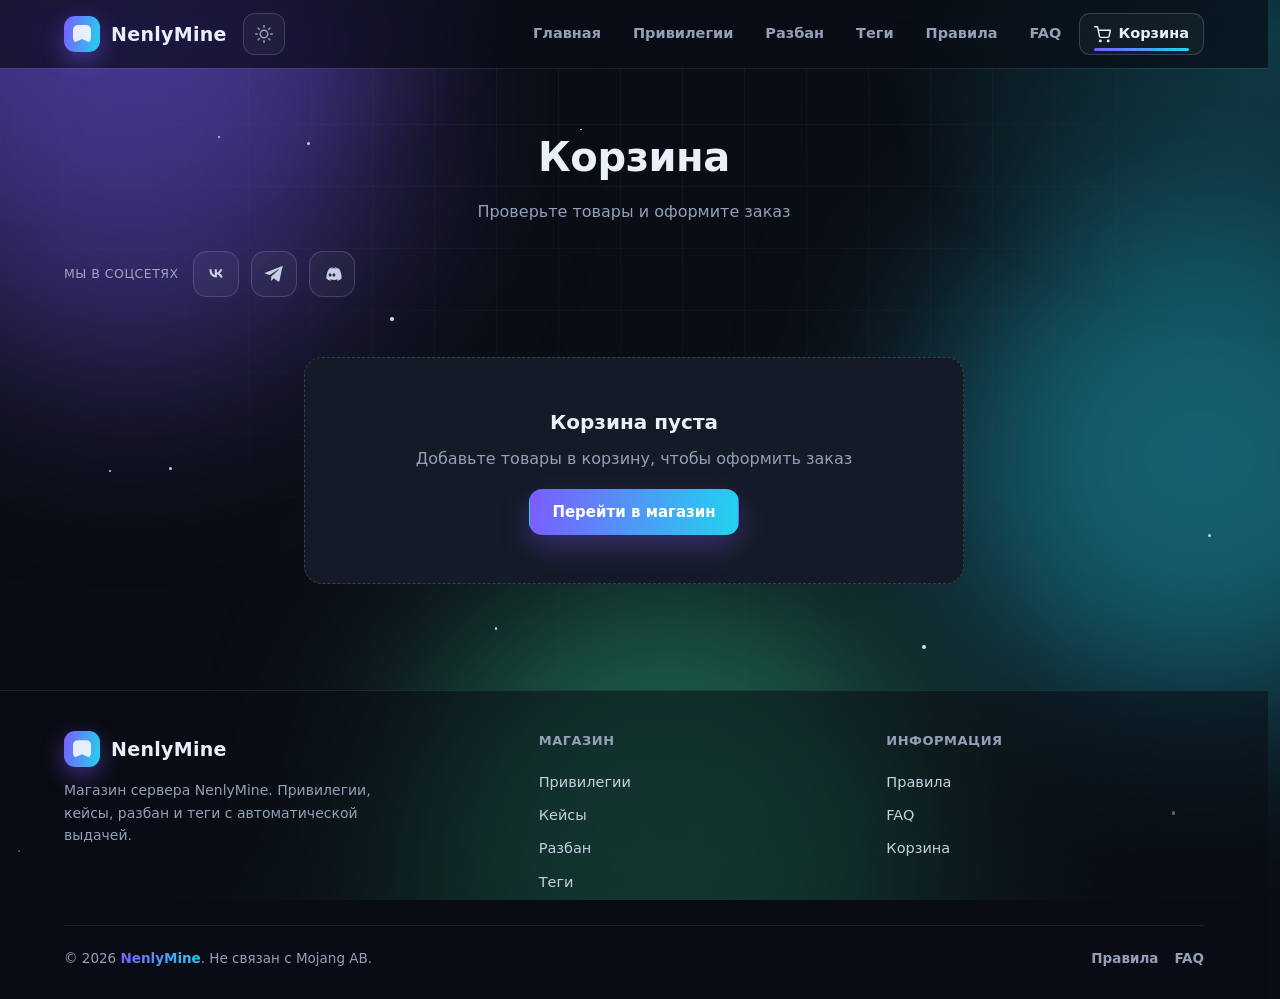
==== commit cfa9cafc: "Добавил денежный кейс (givemoneycase) в кейсы и выдачу" ====
--- a/cart.html
+++ b/cart.html
@@ -126,6 +126,6 @@
         </div>
     </footer>
 
-    <script src="script.js?v=2"></script>
+    <script src="script.js?v=3"></script>
 </body>
 </html>
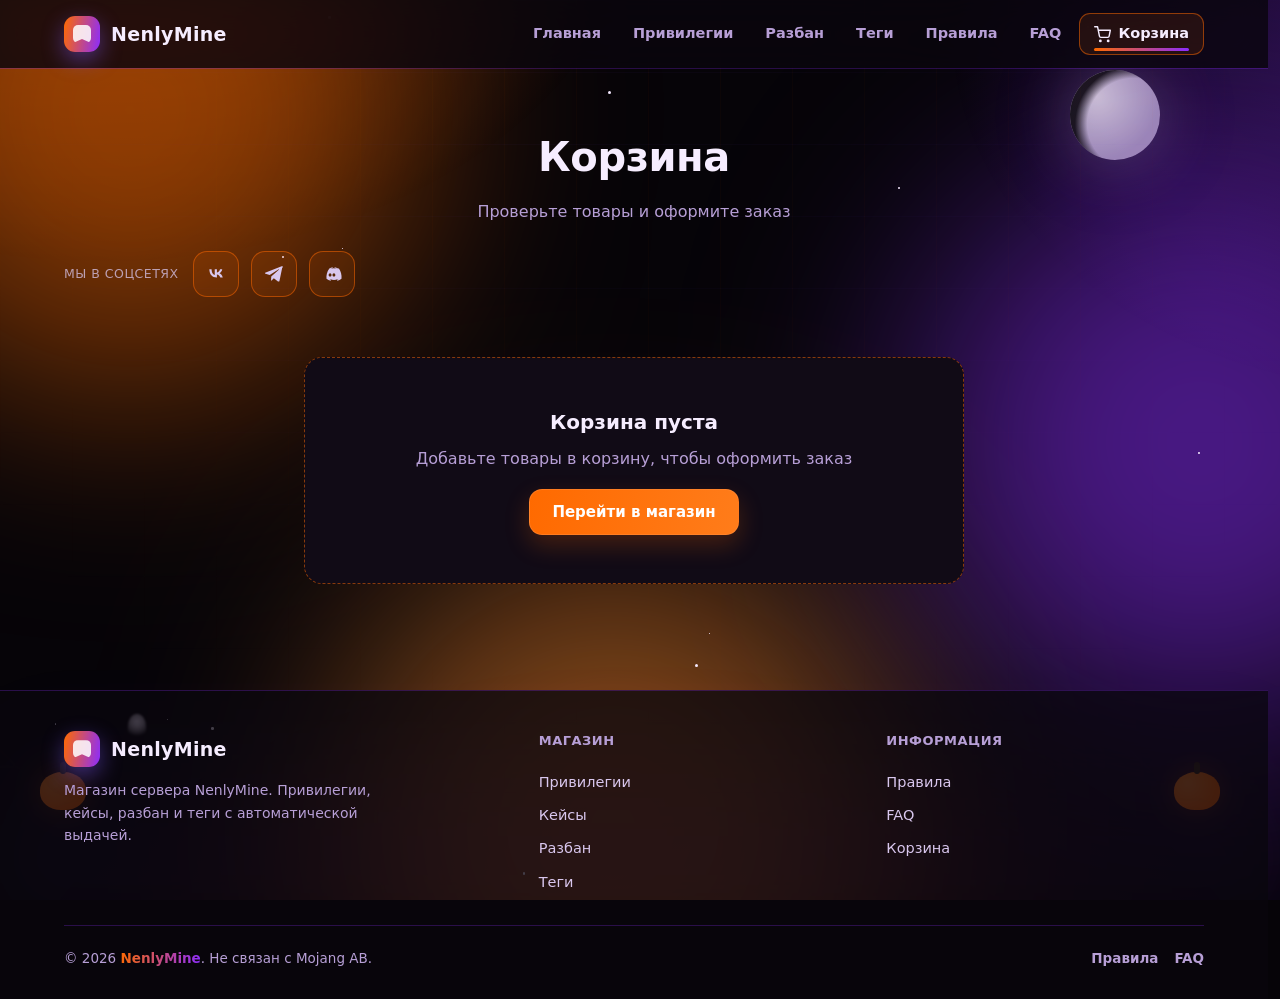
==== commit 87e0fba0: "halloween update" ====
--- a/cart.html
+++ b/cart.html
@@ -13,10 +13,6 @@
                 <span class="logo-block"></span>
                 <span class="logo-text">NenlyMine</span>
             </a>
-            <button class="theme-toggle" id="themeToggle" type="button" aria-label="Переключить тему">
-                <svg class="icon-moon" viewBox="0 0 24 24" width="18" height="18" fill="none" stroke="currentColor" stroke-width="2" stroke-linecap="round" stroke-linejoin="round"><path d="M21 12.79A9 9 0 1 1 11.21 3 7 7 0 0 0 21 12.79z"/></svg>
-                <svg class="icon-sun" viewBox="0 0 24 24" width="18" height="18" fill="none" stroke="currentColor" stroke-width="2" stroke-linecap="round" stroke-linejoin="round"><circle cx="12" cy="12" r="5"/><line x1="12" y1="1" x2="12" y2="3"/><line x1="12" y1="21" x2="12" y2="23"/><line x1="4.22" y1="4.22" x2="5.64" y2="5.64"/><line x1="18.36" y1="18.36" x2="19.78" y2="19.78"/><line x1="1" y1="12" x2="3" y2="12"/><line x1="21" y1="12" x2="23" y2="12"/><line x1="4.22" y1="19.78" x2="5.64" y2="18.36"/><line x1="18.36" y1="5.64" x2="19.78" y2="4.22"/></svg>
-            </button>
             <nav class="nav" id="siteNav">
                 <a href="index.html">Главная</a>
                 <a href="privileges.html">Привилегии</a>
@@ -66,9 +62,10 @@
                             </div>
 
                             <div id="qtyWrap" class="form-line" style="display:none">
-                                <label for="qty">Количество кейсов</label>
-                                <input id="qty" name="qty" type="number" min="1" max="999" value="1" inputmode="numeric">
-                                <small class="form-hint">Применяется к каждому кейсу в корзине. С промокодом будет начислен бонус.</small>
+                                <label>Количество кейсов</label>
+                                <div id="qtyDisplay" style="padding:8px 10px;border-radius:10px;border:1px solid var(--border);background:var(--panel-2);color:var(--text);">1 шт.</div>
+                                <input id="qty" name="qty" type="hidden" value="1">
+                                <small class="form-hint">Количество берётся из корзины для каждого кейса отдельно.</small>
                             </div>
 
                             <div id="promoWrap" class="form-line" style="display:none">
--- a/style.css
+++ b/style.css
@@ -1,52 +1,50 @@
 /* ============================================================================
-   NenlyMine — единая таблица стилей (рестайл v2)
-   По умолчанию тёмная «неоновая» тема, светлая — при data-theme="light".
-   Переключение темы в script.js / инлайновым скриптом в <head>.
+   NenlyMine — хэллоуин-тема (тёмная)
    ========================================================================== */
 
-/* ---------- Токены: тёмная тема (по умолчанию) ---------- */
+/* ---------- Токены: тёмная тема ---------- */
 :root {
-    --bg: #0A0D14;
-    --bg-2: #0E131C;
-    --panel: #141A26;
-    --panel-2: #1A2231;
-    --panel-3: #202a3b;
-    --border: rgba(148, 163, 196, 0.14);
-    --border-strong: rgba(148, 163, 196, 0.28);
-    --hover: rgba(255, 255, 255, 0.05);
-
-    --text: #EAF0FA;
-    --text-soft: #C6D0E2;
-    --muted: #93A0B8;
-
-    --a1: #7C5CFF;
-    --a2: #22D3EE;
-    --a3: #34D399;
-    --gold: #F5C451;
-    --red: #FF6B6B;
-
-    --grad: linear-gradient(100deg, #7C5CFF, #22D3EE);
-    --grad-warm: linear-gradient(100deg, #F5C451, #FF8A5B);
+    --bg: #060408;
+    --bg-2: #0a070d;
+    --panel: #110b16;
+    --panel-2: #16101f;
+    --panel-3: #1f152b;
+    --border: rgba(139, 44, 255, 0.26);
+    --border-strong: rgba(255, 106, 0, 0.5);
+    --hover: rgba(255, 106, 0, 0.14);
+
+    --text: #f6edff;
+    --text-soft: #d9c7ee;
+    --muted: #b79fd6;
+
+    --a1: #ff6a00;
+    --a2: #8b2cff;
+    --a3: #ff8a2a;
+    --gold: #ff7518;
+    --red: #d10000;
+
+    --grad: linear-gradient(100deg, #ff6a00, #8b2cff);
+    --grad-warm: linear-gradient(100deg, #ff7518, #ff3c00);
     --grad-main: var(--grad);
 
-    --glow-a: rgba(124, 92, 255, 0.30);
-    --glow-b: rgba(34, 211, 238, 0.22);
-    --glow-c: rgba(52, 211, 153, 0.16);
-
-    --shadow-soft: 0 16px 40px rgba(3, 6, 14, 0.5);
-    --shadow-hover: 0 26px 60px rgba(3, 6, 14, 0.65);
-    --shadow-color: rgba(3, 6, 14, 0.55);
-
-    --header-bg: rgba(10, 13, 20, 0.72);
-    --footer-bg: rgba(10, 13, 20, 0.55);
-    --icon-btn-bg: rgba(255, 255, 255, 0.04);
-    --badge-bg: rgba(255, 255, 255, 0.05);
-    --green-soft: rgba(52, 211, 153, 0.14);
-    --green-soft-i: rgba(124, 92, 255, 0.45);
+    --glow-a: rgba(255, 106, 0, 0.36);
+    --glow-b: rgba(139, 44, 255, 0.32);
+    --glow-c: rgba(209, 0, 0, 0.2);
+
+    --shadow-soft: 0 24px 70px rgba(8, 5, 14, 0.8);
+    --shadow-hover: 0 36px 90px rgba(139, 44, 255, 0.44);
+    --shadow-color: rgba(8, 5, 14, 0.85);
+
+    --header-bg: rgba(10, 7, 14, 0.84);
+    --footer-bg: rgba(10, 7, 14, 0.76);
+    --icon-btn-bg: rgba(255, 106, 0, 0.1);
+    --badge-bg: rgba(139, 44, 255, 0.22);
+    --green-soft: rgba(255, 117, 24, 0.22);
+    --green-soft-i: rgba(139, 44, 255, 0.68);
     --mask-fade: var(--bg);
 
-    --scroll-thumb: #2A3444;
-    --scroll-thumb-hover: #3A4658;
+    --scroll-thumb: #422a5c;
+    --scroll-thumb-hover: #55367a;
 
     /* Цвета привилегий */
     --mc-green: #62D158;
@@ -75,74 +73,6 @@
     color-scheme: dark;
 }
 
-/* ---------- Токены: светлая тема ---------- */
-[data-theme="light"] {
-    --bg: #F4F6FB;
-    --bg-2: #EAEEF7;
-    --panel: #FFFFFF;
-    --panel-2: #F3F6FC;
-    --panel-3: #E9EEF8;
-    --border: #E3E8F2;
-    --border-strong: #D2DAE9;
-    --hover: rgba(20, 30, 60, 0.05);
-
-    --text: #111725;
-    --text-soft: #2C3547;
-    --muted: #667388;
-
-    --a1: #6A46F0;
-    --a2: #0EA5B7;
-    --a3: #1F9D6B;
-    --gold: #B98500;
-    --red: #D84A4A;
-
-    --grad: linear-gradient(100deg, #6A46F0, #0EA5B7);
-    --grad-warm: linear-gradient(100deg, #C98A00, #E8722E);
-
-    --glow-a: rgba(106, 70, 240, 0.16);
-    --glow-b: rgba(14, 165, 183, 0.14);
-    --glow-c: rgba(31, 157, 107, 0.12);
-
-    --shadow-soft: 0 14px 36px rgba(24, 34, 64, 0.10);
-    --shadow-hover: 0 22px 54px rgba(24, 34, 64, 0.16);
-    --shadow-color: rgba(24, 34, 64, 0.18);
-
-    --header-bg: rgba(244, 246, 251, 0.82);
-    --footer-bg: rgba(244, 246, 251, 0.7);
-    --icon-btn-bg: #FFFFFF;
-    --badge-bg: #EEF2FA;
-    --green-soft: rgba(31, 157, 107, 0.12);
-    --green-soft-i: rgba(106, 70, 240, 0.35);
-    --mask-fade: var(--bg);
-
-    --scroll-thumb: #CFD7E6;
-    --scroll-thumb-hover: #B9C3D6;
-
-    --mc-green: #2E8B2E;
-    --mc-gold: #C97F00;
-    --mc-cyan: #0FA3A3;
-    --mc-yellow: #A98F15;
-    --mc-pink: #C74FC7;
-    --mc-purple: #8F3C9E;
-    --mc-light: #2FA52F;
-    --mc-red: #A02E2E;
-    --mc-dark: #262A31;
-
-    --mc-premium: #2E8B2E;
-    --mc-creative: #C97F00;
-    --mc-sraj: #0FA3A3;
-    --mc-lord: #A98F15;
-    --mc-delux: #C74FC7;
-    --mc-tsar: #B07A00;
-    --mc-imperator: #8F3C9E;
-    --mc-legenda: #2E8B2E;
-    --mc-povelitel: #A02E2E;
-    --mc-vlastelin: #262A31;
-    --mc-vladika: #0E7C7C;
-
-    color-scheme: light;
-}
-
 /* ---------- Сброс и база ---------- */
 * { margin: 0; padding: 0; box-sizing: border-box; }
 
@@ -170,50 +100,147 @@
 body::before {
     content: ""; position: fixed; inset: 0; z-index: -2; pointer-events: none;
     background:
-        radial-gradient(760px 520px at 8% -8%, var(--glow-a), transparent 60%),
-        radial-gradient(720px 520px at 100% 4%, var(--glow-b), transparent 58%),
-        radial-gradient(900px 600px at 50% 118%, var(--glow-c), transparent 62%);
+        radial-gradient(840px 580px at 8% -12%, var(--glow-a), transparent 64%),
+        radial-gradient(780px 580px at 112% 4%, var(--glow-b), transparent 62%),
+        radial-gradient(1000px 660px at 50% 122%, var(--glow-c), transparent 66%);
 }
 body::after {
     content: ""; position: fixed; inset: 0; z-index: -1; pointer-events: none;
     background-image:
-        linear-gradient(var(--border) 1px, transparent 1px),
-        linear-gradient(90deg, var(--border) 1px, transparent 1px);
-    background-size: 62px 62px;
-    mask-image: radial-gradient(circle at 50% 0%, #000 0%, transparent 75%);
-    -webkit-mask-image: radial-gradient(circle at 50% 0%, #000 0%, transparent 75%);
-    opacity: .5;
-}
-
-/* ---------- Живой фон: плавающие пятна + мерцающие точки ---------- */
+        linear-gradient(rgba(139, 92, 246, 0.12) 1px, transparent 1px),
+        linear-gradient(90deg, rgba(255, 122, 0, 0.1) 1px, transparent 1px);
+    background-size: 72px 72px;
+    mask-image: radial-gradient(circle at 50% 0%, #000 0%, transparent 80%);
+    -webkit-mask-image: radial-gradient(circle at 50% 0%, #000 0%, transparent 80%);
+    opacity: .36;
+}
+
+/* ---------- Живой фон: паутина, луна, туман, мыши, призраки, тыквы ---------- */
 .bgfx { position: fixed; inset: 0; z-index: -1; overflow: hidden; pointer-events: none; }
 .bg-orb {
-    position: absolute; display: block; width: 520px; height: 520px;
-    border-radius: 50%; filter: blur(95px); mix-blend-mode: screen;
-    opacity: .42; will-change: transform;
-}
-[data-theme="light"] .bg-orb { mix-blend-mode: normal; opacity: .28; }
+    position: absolute; display: block; width: 560px; height: 560px;
+    border-radius: 50%; filter: blur(110px); mix-blend-mode: screen;
+    opacity: .5; will-change: transform;
+}
+[data-theme="light"] .bg-orb { mix-blend-mode: normal; opacity: .18; }
 
 @keyframes orbDrift {
     0% { transform: translate3d(0, 0, 0) scale(1); }
-    50% { transform: translate3d(48px, 34px, 0) scale(1.12); }
-    100% { transform: translate3d(-38px, 64px, 0) scale(.94); }
-}
-.bg-orb:nth-of-type(1) { top: -150px; left: -130px; background: var(--a1);
-    animation: orbDrift 27s ease-in-out infinite alternate; }
-.bg-orb:nth-of-type(2) { top: 22%; right: -180px; background: var(--a2);
-    animation: orbDrift 32s ease-in-out infinite alternate-reverse; }
-.bg-orb:nth-of-type(3) { bottom: -190px; left: 32%; background: var(--a3);
-    animation: orbDrift 38s ease-in-out infinite alternate; }
+    50% { transform: translate3d(56px, 38px, 0) scale(1.14); }
+    100% { transform: translate3d(-44px, 72px, 0) scale(.92); }
+}
+.bg-orb:nth-of-type(1) { top: -170px; left: -150px; background: var(--a1);
+    animation: orbDrift 26s ease-in-out infinite alternate; }
+.bg-orb:nth-of-type(2) { top: 18%; right: -200px; background: var(--a2);
+    animation: orbDrift 33s ease-in-out infinite alternate-reverse; }
+.bg-orb:nth-of-type(3) { bottom: -210px; left: 26%; background: var(--a3);
+    animation: orbDrift 39s ease-in-out infinite alternate; }
+
+.bg-halloween {
+    position: absolute; inset: 0; pointer-events: none;
+}
+.bg-web {
+    position: absolute; width: 150px; height: 150px; opacity: .1;
+    background-image:
+        linear-gradient(45deg, transparent 49%, rgba(190, 150, 255, .14) 50%, transparent 51%),
+        linear-gradient(-45deg, transparent 49%, rgba(255, 140, 70, .12) 50%, transparent 51%),
+        radial-gradient(circle at 0 0, transparent 62%, rgba(245, 233, 255, .1) 63%, transparent 64%);
+    mask-image: radial-gradient(circle at 0 0, #000 0%, transparent 60%);
+    -webkit-mask-image: radial-gradient(circle at 0 0, #000 0%, transparent 60%);
+}
+.bg-web.right {
+    right: 0; top: 0; transform: scaleX(-1);
+    mask-image: radial-gradient(circle at 100% 0, #000 0%, transparent 70%);
+    -webkit-mask-image: radial-gradient(circle at 100% 0, #000 0%, transparent 70%);
+}
+.bg-web.bottom-left {
+    left: 0; bottom: 0; transform: scaleY(-1);
+    mask-image: radial-gradient(circle at 0 100%, #000 0%, transparent 70%);
+    -webkit-mask-image: radial-gradient(circle at 0 100%, #000 0%, transparent 70%);
+}
+.bg-web.bottom-right {
+    right: 0; bottom: 0; transform: scale(-1);
+    mask-image: radial-gradient(circle at 100% 100%, #000 0%, transparent 70%);
+    -webkit-mask-image: radial-gradient(circle at 100% 100%, #000 0%, transparent 70%);
+}
+
+.bg-moon {
+    position: absolute; top: 70px; right: 120px; width: 90px; height: 90px; border-radius: 50%;
+    background: radial-gradient(circle at 30% 30%, #f5e9ff, #b9a3d6 70%);
+    box-shadow: 0 0 60px rgba(245, 233, 255, .25), 0 0 120px rgba(139, 44, 255, .18);
+    opacity: .8;
+}
+.bg-moon::after {
+    content: ""; position: absolute; inset: 0; border-radius: 50%;
+    background: radial-gradient(circle at 70% 60%, transparent 55%, rgba(8, 6, 9, .9) 70%);
+}
+
+@keyframes batFly {
+    0% { transform: translate(-10vw, 0) scale(.8); opacity: 0; }
+    10% { opacity: .8; }
+    50% { transform: translate(40vw, -20px) scale(1); }
+    90% { opacity: .7; }
+    100% { transform: translate(110vw, 10px) scale(.9); opacity: 0; }
+}
+.bg-bat {
+    position: absolute; top: 120px; left: -20vw; width: 26px; height: 10px;
+    background: radial-gradient(circle at 50% 50%, rgba(245,233,255,.9), transparent 70%);
+    filter: drop-shadow(0 0 12px rgba(255,106,0,.4));
+    animation: batFly 16s linear infinite;
+}
+.bg-bat:nth-child(2) { top: 160px; animation-delay: 6s; }
+.bg-bat:nth-child(3) { top: 200px; animation-delay: 10s; }
+
+@keyframes ghostFloat {
+    0% { transform: translateY(0) translateX(0); opacity: 0; }
+    15% { opacity: .5; }
+    50% { transform: translateY(-40px) translateX(20px); }
+    85% { opacity: .4; }
+    100% { transform: translateY(-80px) translateX(-10px); opacity: 0; }
+}
+.bg-ghost {
+    position: absolute; bottom: 160px; left: 10%; width: 18px; height: 26px;
+    background: radial-gradient(circle at 50% 30%, rgba(245,233,255,.8), transparent 70%);
+    border-radius: 50% 50% 40% 40%;
+    filter: blur(1px);
+    animation: ghostFloat 12s ease-in-out infinite;
+}
+.bg-ghost:nth-child(2) { left: 80%; animation-delay: 5s; }
+
+@keyframes pumpkinSway {
+    0%, 100% { transform: rotate(-4deg); }
+    50% { transform: rotate(4deg); }
+}
+.bg-pumpkin {
+    position: absolute; bottom: 90px; left: 40px; width: 46px; height: 38px;
+    border-radius: 48% 48% 45% 45%;
+    background: radial-gradient(circle at 30% 30%, #ff8a2a, #ff6a00 70%);
+    box-shadow: 0 0 30px rgba(255,106,0,.35);
+    animation: pumpkinSway 4s ease-in-out infinite;
+}
+.bg-pumpkin::before {
+    content: ""; position: absolute; top: -10px; left: 50%; width: 6px; height: 12px;
+    transform: translateX(-50%); border-radius: 4px; background: #3b2a1a;
+}
+.bg-pumpkin.right {
+    left: auto; right: 60px; animation-delay: 2s;
+}
+
+.bg-fog {
+    position: absolute; left: 0; right: 0; bottom: -10px; height: 220px;
+    background: linear-gradient(to top, rgba(139, 44, 255, 0.18), transparent);
+    filter: blur(40px);
+    opacity: .7;
+}
 
 @keyframes bgTwinkle {
-    0%, 100% { opacity: .16; transform: scale(.75); }
-    50% { opacity: .55; transform: scale(1.3); }
+    0%, 100% { opacity: .18; transform: scale(.7); }
+    50% { opacity: .6; transform: scale(1.4); }
 }
 .bg-dot {
     position: absolute; display: block; border-radius: 50%;
-    background: currentColor; color: var(--text-soft);
-    animation: bgTwinkle 4s ease-in-out infinite;
+    background: currentColor; color: #f5e9ff;
+    animation: bgTwinkle 5s ease-in-out infinite;
 }
 
 ::selection { background: rgba(124, 92, 255, .35); color: #fff; }
@@ -252,11 +279,13 @@
 .btn-primary,
 .btn-buy {
     position: relative; overflow: hidden;
-    background: var(--grad); color: #fff;
-    box-shadow: 0 12px 30px rgba(124, 92, 255, .32);
+    background: linear-gradient(100deg, #ff6a00, #ff7c1a);
+    color: #fff;
+    border: 1px solid rgba(255, 140, 60, .5);
+    box-shadow: 0 10px 24px rgba(255, 106, 0, .22);
 }
 .btn-primary:hover,
-.btn-buy:hover { box-shadow: 0 16px 40px rgba(124, 92, 255, .5); transform: translateY(-1px); }
+.btn-buy:hover { background: linear-gradient(100deg, #ff7518, #ff8c2a); box-shadow: 0 12px 30px rgba(255, 106, 0, .28); transform: translateY(-1px); }
 .btn-primary::after,
 .btn-buy::after {
     content: ""; position: absolute; top: 0; bottom: 0; left: -70%; width: 45%;
@@ -520,13 +549,19 @@
 }
 .card::before {
     content: ""; position: absolute; top: 0; left: 0; right: 0; height: 3px;
-    background: linear-gradient(90deg, var(--c, var(--a1)), transparent 82%);
+    background: linear-gradient(90deg, var(--c, var(--a1)), rgba(139, 92, 246, .8), transparent 86%);
 }
 .card::after {
-    content: ""; position: absolute; inset: 0; pointer-events: none; opacity: .07;
-    background: radial-gradient(360px 180px at 118% -12%, var(--c, var(--a1)), transparent 70%);
+    content: ""; position: absolute; inset: 0; pointer-events: none; opacity: .1;
+    background: radial-gradient(360px 180px at 118% -12%, var(--c, var(--a1)), transparent 72%);
 }
 .card:hover { transform: translateY(-6px); box-shadow: var(--shadow-hover); border-color: var(--border-strong); }
+[data-theme="light"] .card {
+    box-shadow: 0 12px 34px rgba(120, 80, 40, .12), 0 0 18px rgba(255, 122, 0, .06);
+}
+[data-theme="light"] .card:hover {
+    box-shadow: 0 18px 46px rgba(139, 92, 246, .16), 0 0 22px rgba(255, 122, 0, .1);
+}
 
 .card-link { text-decoration: none; color: inherit; }
 .card-link:hover { transform: translateY(-6px); }
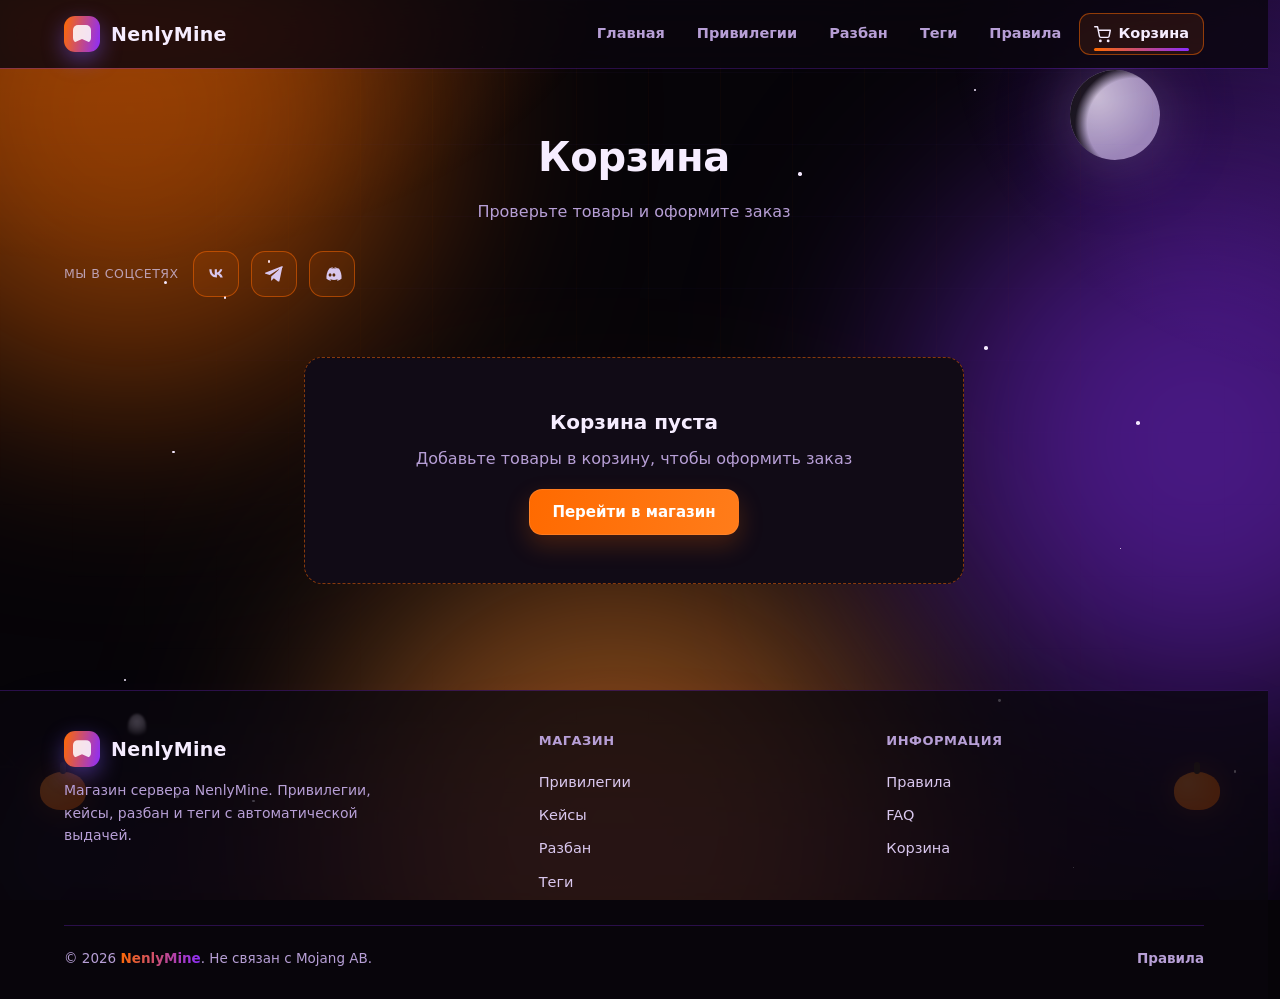
==== commit 7d9ae059: "halloween update" ====
--- a/cart.html
+++ b/cart.html
@@ -19,7 +19,6 @@
                 <a href="unban.html">Разбан</a>
                 <a href="titles.html">Теги</a>
                 <a href="rules.html">Правила</a>
-                <a href="faq.html">FAQ</a>
                 <a href="cart.html" class="active cart-link">
                     <svg viewBox="0 0 24 24" width="17" height="17" fill="none" stroke="currentColor" stroke-width="2" stroke-linecap="round" stroke-linejoin="round"><circle cx="9" cy="21" r="1"/><circle cx="20" cy="21" r="1"/><path d="M1 1h4l2.68 13.39a2 2 0 0 0 2 1.61h9.72a2 2 0 0 0 2-1.61L23 6H6"/></svg>
                     <span class="cart-label">Корзина</span>
@@ -80,7 +79,7 @@
                                 </div>
                             </div>
 
-                            <button type="submit" class="btn btn-primary btn-big">Оформить заказ</button>
+                            <button type="submit" id="payBtn" class="btn btn-primary btn-big">Оплатить</button>
                             <div id="orderResult" class="order-result"></div>
                         </div>
                     </form>
@@ -117,7 +116,6 @@
                 <p class="footer-note">© 2026 <span class="footer-brand">NenlyMine</span>. Не связан с Mojang AB.</p>
                 <div class="footer-links">
                     <a href="rules.html">Правила</a>
-                    <a href="faq.html">FAQ</a>
                 </div>
             </div>
         </div>
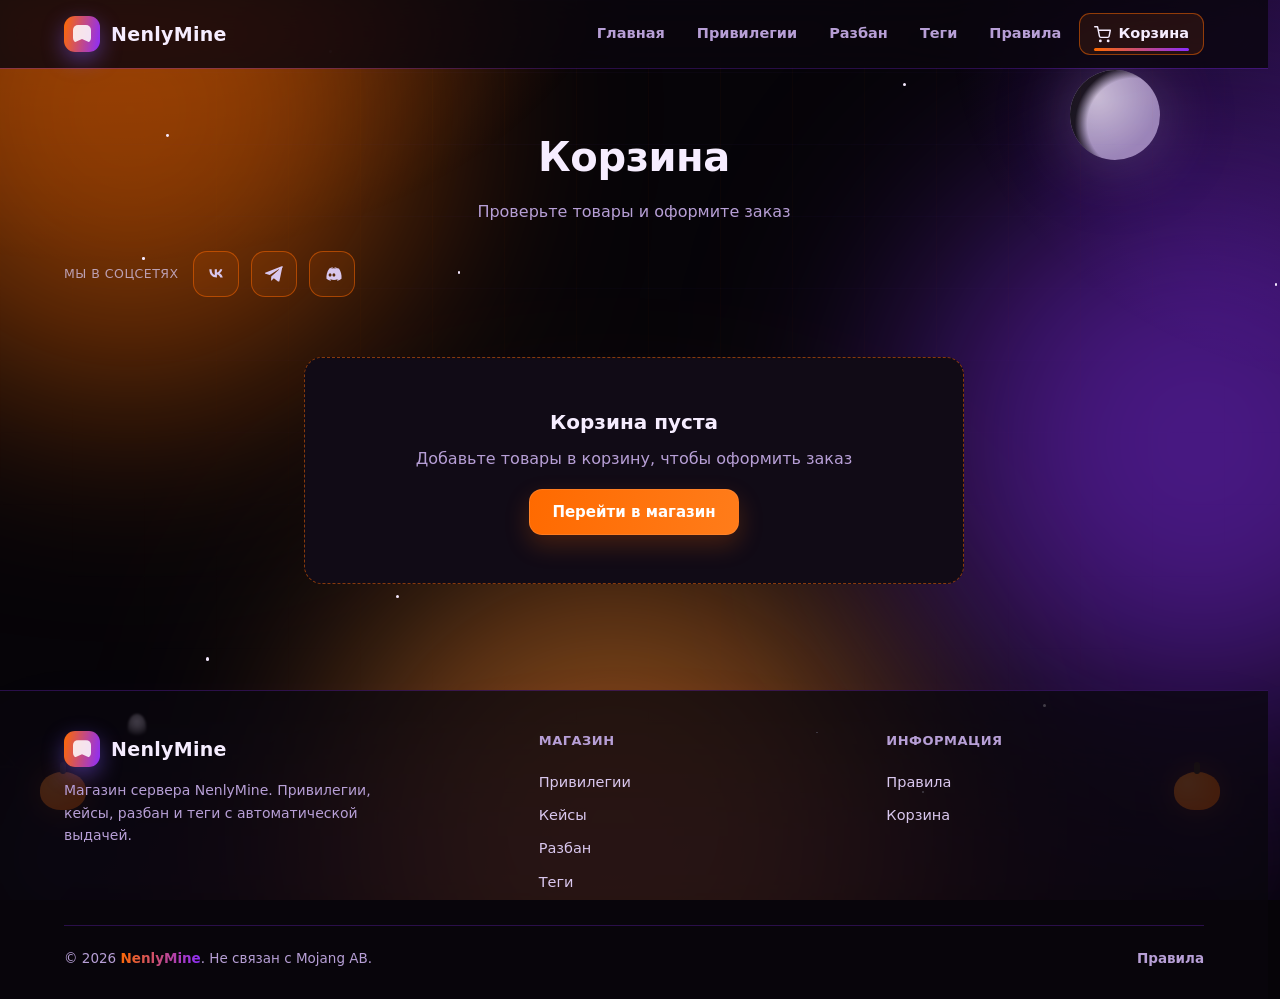
==== commit e6d5b8fc: "Halloween update" ====
--- a/cart.html
+++ b/cart.html
@@ -108,7 +108,6 @@
                 <div class="footer-col">
                     <h4>Информация</h4>
                     <a href="rules.html">Правила</a>
-                    <a href="faq.html">FAQ</a>
                     <a href="cart.html">Корзина</a>
                 </div>
             </div>
